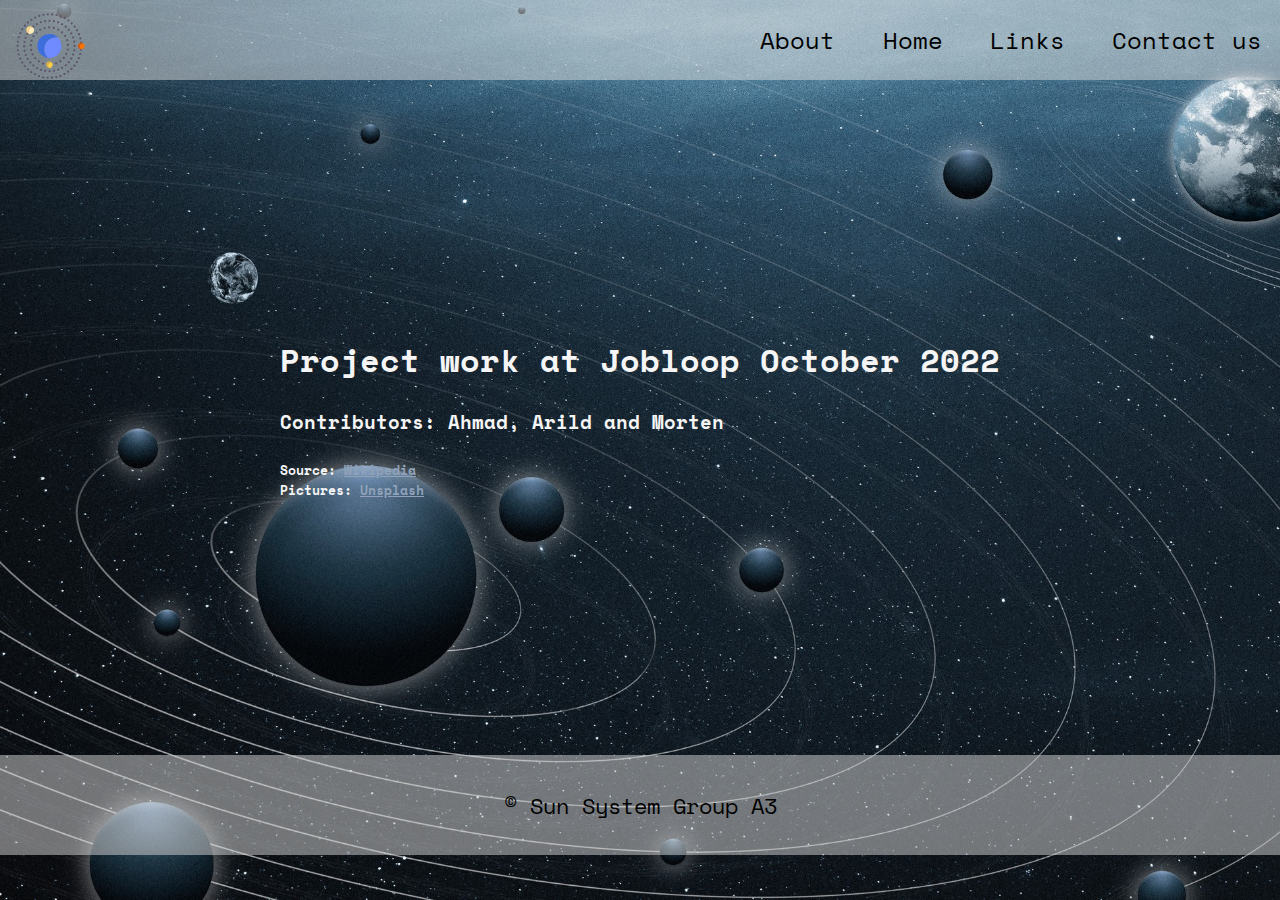
==== about.html @ d0b0fdf9 "Made about.data" ====
<!DOCTYPE html>
<html lang="en">
  <head>
    <meta charset="UTF-8" />
    <meta http-equiv="X-UA-Compatible" content="IE=edge" />
    <meta name="viewport" content="width=device-width, initial-scale=1.0" />
    <link rel="stylesheet" href="style.css" />
    <link rel="icon" type="image/x-icon" href="images/planetlogo.svg" />
    <title>Sun System</title>
  </head>
  <body>
    <header>
      <nav>
        <img src="images/planetlogo.svg" alt="Logo" class="logo" />
        <div class="links">
          <a href="./about.html" class="element">About</a>
          <a href="./index.html" class="element">Home</a>
          <div class="dropdown">
            <a href="" class="drop-btn" class="element">Links</a>
            <div class="dropdown-content">
              <a href="https://en.wikipedia.org/wiki/Solar_System">Wikipedia</a>
              <a href="https://solarsystem.nasa.gov/">Nasa</a>
              <a href="https://www.britannica.com/science/solar-system"
                >Britannica</a>
            </div>
          </div>
          <a href="./contact.html" class="element">Contact us</a>
        </div>
      </nav>
    </header>
    <!-- About information -->
    <main class="about">
        <section>
            <h1>Project work at Jobloop October 2022</h1><br>
            <h3>Contributors: Ahmad, Arild and Morten</h3><br>
            <h5>Source: <a href="https://en.wikipedia.org/wiki/Solar_System">Wikipedia</a></h2>
            <h5>Pictures: <a href="https://unsplash.com/">Unsplash</a></h2>
        </section>
    </main>
    <footer>
      <p>&copy; Sun System Group A3</p>
    </footer>
  </body>
</html>
---- style.css ----
@import url("https://fonts.googleapis.com/css2?family=Space+Mono:ital@1&display=swap");

*,
*::before,
*::after {
  box-sizing: border-box;
  margin: 0;
}

/* style */
body {
  height: 100vh;
  background-image: url("images/background.jpg");
  background-size: cover;
  background-repeat: no-repeat;
  font-family: "Space Mono", monospace;
}

.logo {
  width: 85px;
  height: 80px;
  padding-top: 12px;
}
nav {
  display: flex;
  justify-content: space-between;
  align-items: center;
  background-color: #d9d9d980;
  padding-left: 8px;
  padding-right: 18px;
  font-size: x-large;

  text-decoration: none;
}
a {
  text-decoration: none;
  color: inherit;
}
.links {
  display: flex;
  justify-content: space-between;
  width: 40%;
}
.element:hover {
  background-color: #d9d9d9;
}

/* Dropdown Button */
.dropbtn {
  background-color: #d9d9d9;

  border: hidden;
}
/* The container */
.dropdown {
  position: relative;
  display: inline-block;
}
/* the content is hidden by default*/
.dropdown-content {
  display: none;
  position: absolute;
  background-color: #d9d9d9;
  padding: 10px;
  box-shadow: 0px 8px 16px 0px rgba(0, 0, 0, 0.2);
  z-index: 1;
}

/* Change color of dropdown links on hover */
.dropdown-content a:hover {
  background-color: #564a59;
  color: white;
}

/* Show the dropdown menu on hover */
.dropdown:hover .dropdown-content {
  display: flex;
  flex-direction: column;
  gap: 10px;
}

/* Main page */

main {
  display: flex;
}

#main-page {
  width: 100%;
  height: 500px;
  text-align: center;

  background-color: #c5c6c780;

  border-radius: 20px;
  margin: 25px;
}

#main-page h1 {
  margin: 20px auto 10px;
}

#main-page img {
  height: 200px;
}

#main-page #planet-img {
  border-radius: 20px;
}

#desc {
  margin: 20px;
}

/* footer */
footer {
  display: flex;
  flex-direction: column;
  justify-content: center;
  align-items: center;
  height: 100px;
  background-color: #d9d9d980;
}

footer p {
  font-size: 1.4rem;
  padding: 5px;
}

/* Main menu */
.main-nav {
  width: 190px;
  background-color: #c5c6c780;
  border-radius: 20px;
  margin: 25px 0;
  margin-left: 15px;
}

.planets {
  display: flex;
  margin-left: 20px;
  height: 500px;
  flex-direction: column;
  justify-content: space-around;
}

.main-nav img {
  width: 50px;
  margin: 0px;
}

.main-nav span {
  margin-left: 20px;
  font-weight: bold;
  font-size: 20px;
  cursor: pointer;
}

.navn {
  height: 50px;
  width: 160px;
  display: flex;
  align-items: center;
}

.navn:hover > img {
  transform: scale(1.2);
}

.navn:hover {
  color: blue;
}

/* Contact form and about-info*/
.contact, .about {
  display: flex;
  justify-content: center;
  align-items: center;
  height: 75vh;
}

.about {
  color: whitesmoke
}

.about a {
  color: #8FA2B9;
  text-decoration: underline;
}

.contactContainer {
  display: flex;
  flex-direction: column;
  gap: 15px;
  padding: 15px;
  width: 50%;

  background-color: #d9d9d980;
  color: black;
  border-radius: 15px;
  box-shadow: 9px 9px 17px 4px rgba(0, 0, 0, 0.34);
}

#fullName {
  display: flex;
  gap: 15px;
}

.inputStyle {
  width: 100%;
  border-radius: 5px;
  border: none;
  padding: 10px;
  text-align: center;
}

#contactSubmit {
  margin: 0 auto;
  height: 50px;
  font-size: 1.2rem;
  font-weight: bold;
  border-radius: 5px;
  width: 50%;
  border: none;
  cursor: pointer;
}
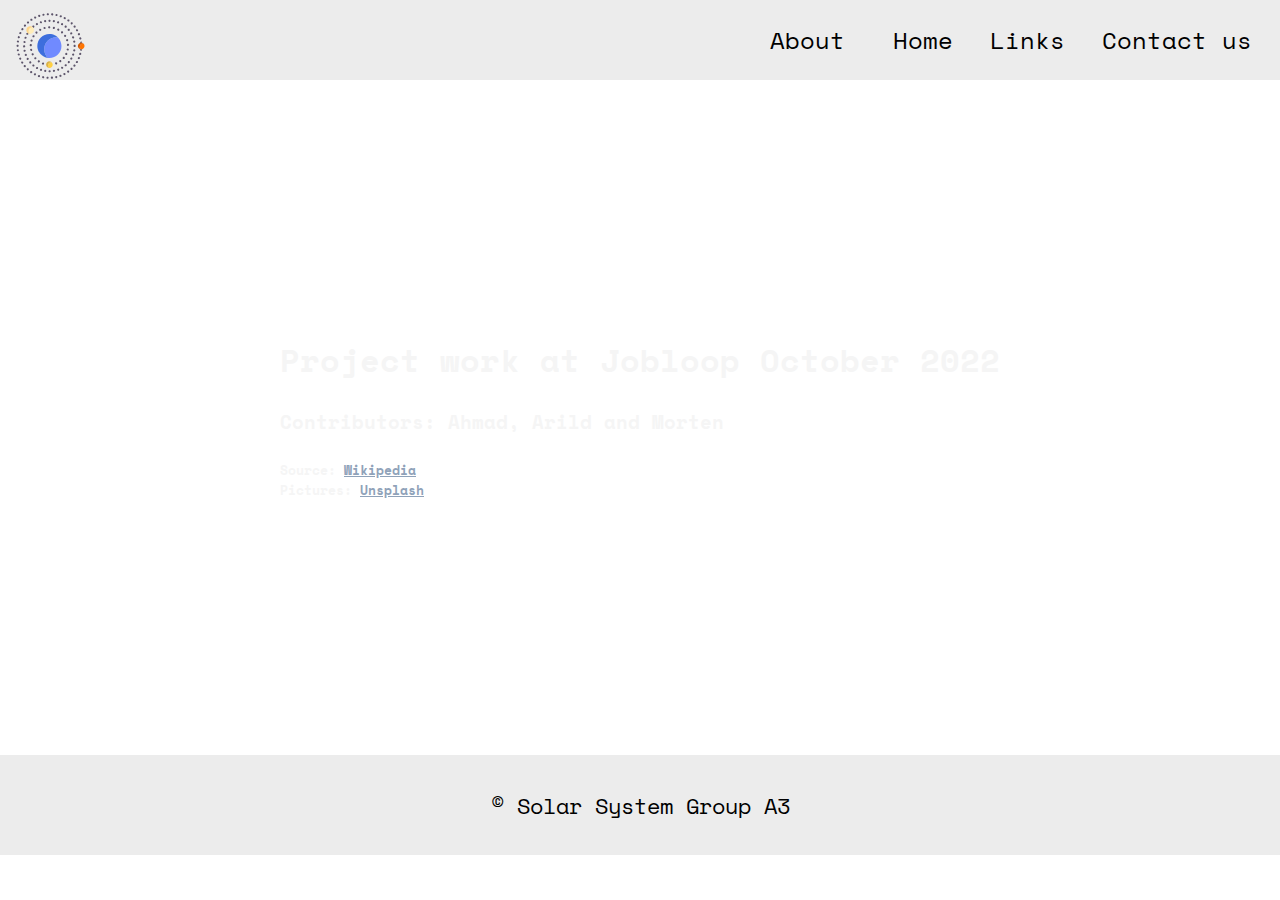
==== commit f8f89c7f: "Clean up in files and CSS" ====
--- a/about.html
+++ b/about.html
@@ -38,7 +38,7 @@
         </section>
     </main>
     <footer>
-      <p>&copy; Sun System Group A3</p>
+      <p>&copy; Solar System Group A3</p>
     </footer>
   </body>
 </html>
--- a/style.css
+++ b/style.css
@@ -16,11 +16,15 @@
   font-family: "Space Mono", monospace;
 }
 
+/* Top navigation bar */
+/* size of logo */
 .logo {
   width: 85px;
   height: 80px;
   padding-top: 12px;
 }
+
+/* Placement of top menu links */
 nav {
   display: flex;
   justify-content: space-between;
@@ -29,26 +33,36 @@
   padding-left: 8px;
   padding-right: 18px;
   font-size: x-large;
-
   text-decoration: none;
 }
+
+/* Styling of links in top menu */
 a {
   text-decoration: none;
   color: inherit;
 }
+
+/* Placement of links in top menu */
 .links {
   display: flex;
   justify-content: space-between;
   width: 40%;
 }
+
+/* Padding of links in top menu (not visible) */
+.element {
+  padding: 0 10px;
+}
+
+/* Hover effect on top menu links - change color of padding */
 .element:hover {
   background-color: #d9d9d9;
+  border-radius: 10px;
 }
 
 /* Dropdown Button */
 .dropbtn {
   background-color: #d9d9d9;
-
   border: hidden;
 }
 /* The container */
@@ -56,7 +70,8 @@
   position: relative;
   display: inline-block;
 }
-/* the content is hidden by default*/
+
+/* The content is hidden by default */
 .dropdown-content {
   display: none;
   position: absolute;
@@ -81,53 +96,42 @@
 
 /* Main page */
 
+/* Put main menu and article side by side */
 main {
   display: flex;
 }
 
+/* Background for main article */
 #main-page {
   width: 100%;
   height: 500px;
   text-align: center;
-
   background-color: #c5c6c780;
-
   border-radius: 20px;
   margin: 25px;
 }
 
+/* Margin of heading */
 #main-page h1 {
   margin: 20px auto 10px;
 }
 
+/* Size of main image */
 #main-page img {
   height: 200px;
 }
 
+/* Border radius of main image with all the planets */
 #main-page #planet-img {
   border-radius: 20px;
 }
 
+/* Margins of main article */
 #desc {
   margin: 20px;
 }
 
-/* footer */
-footer {
-  display: flex;
-  flex-direction: column;
-  justify-content: center;
-  align-items: center;
-  height: 100px;
-  background-color: #d9d9d980;
-}
-
-footer p {
-  font-size: 1.4rem;
-  padding: 5px;
-}
-
-/* Main menu */
+/* Main navigation menu */
 .main-nav {
   width: 190px;
   background-color: #c5c6c780;
@@ -136,6 +140,7 @@
   margin-left: 15px;
 }
 
+/* Vertical placement of planet icons */
 .planets {
   display: flex;
   margin-left: 20px;
@@ -144,11 +149,13 @@
   justify-content: space-around;
 }
 
+/* Size of planet icons */
 .main-nav img {
   width: 50px;
   margin: 0px;
 }
 
+/* Size and placement of menu text */
 .main-nav span {
   margin-left: 20px;
   font-weight: bold;
@@ -156,6 +163,7 @@
   cursor: pointer;
 }
 
+/* Vertical alignment of planet icon and text */
 .navn {
   height: 50px;
   width: 160px;
@@ -163,15 +171,18 @@
   align-items: center;
 }
 
+/* Enlarge picture when hover text area */
 .navn:hover > img {
   transform: scale(1.2);
 }
 
+/* Change color of text when hover text area */
 .navn:hover {
   color: blue;
 }
 
 /* Contact form and about-info*/
+/* Placement of text */
 .contact, .about {
   display: flex;
   justify-content: center;
@@ -179,33 +190,37 @@
   height: 75vh;
 }
 
+/* Text color for "About" text */
 .about {
   color: whitesmoke
 }
 
+/* Text color for links in about text */
 .about a {
   color: #8FA2B9;
   text-decoration: underline;
 }
 
+/* Apperance of contact form */
 .contactContainer {
   display: flex;
   flex-direction: column;
   gap: 15px;
   padding: 15px;
   width: 50%;
-
   background-color: #d9d9d980;
   color: black;
   border-radius: 15px;
   box-shadow: 9px 9px 17px 4px rgba(0, 0, 0, 0.34);
 }
 
+/* Distance between first name and last name */
 #fullName {
   display: flex;
   gap: 15px;
 }
 
+/* Apperance of the input cells */
 .inputStyle {
   width: 100%;
   border-radius: 5px;
@@ -214,6 +229,7 @@
   text-align: center;
 }
 
+/* Apperance of submit button */
 #contactSubmit {
   margin: 0 auto;
   height: 50px;
@@ -224,3 +240,19 @@
   border: none;
   cursor: pointer;
 }
+
+/* Footer */
+footer {
+  display: flex;
+  flex-direction: column;
+  justify-content: center;
+  align-items: center;
+  height: 100px;
+  background-color: #d9d9d980;
+}
+
+/* Footer text styling*/
+footer p {
+  font-size: 1.4rem;
+  padding: 5px;
+}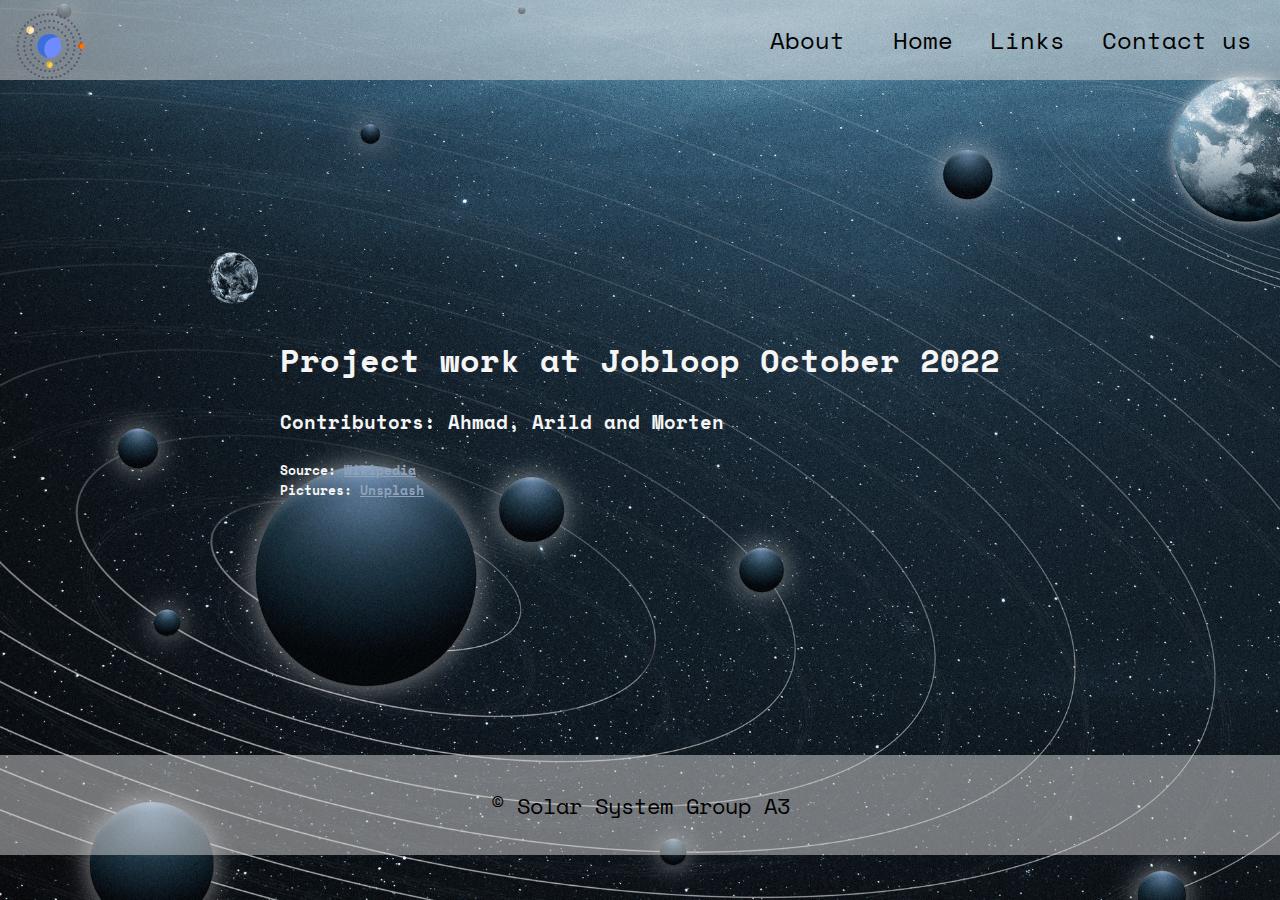
==== commit d8447616: "Solar" ====
--- a/about.html
+++ b/about.html
@@ -6,7 +6,7 @@
     <meta name="viewport" content="width=device-width, initial-scale=1.0" />
     <link rel="stylesheet" href="style.css" />
     <link rel="icon" type="image/x-icon" href="images/planetlogo.svg" />
-    <title>Sun System</title>
+    <title>Solar System</title>
   </head>
   <body>
     <header>
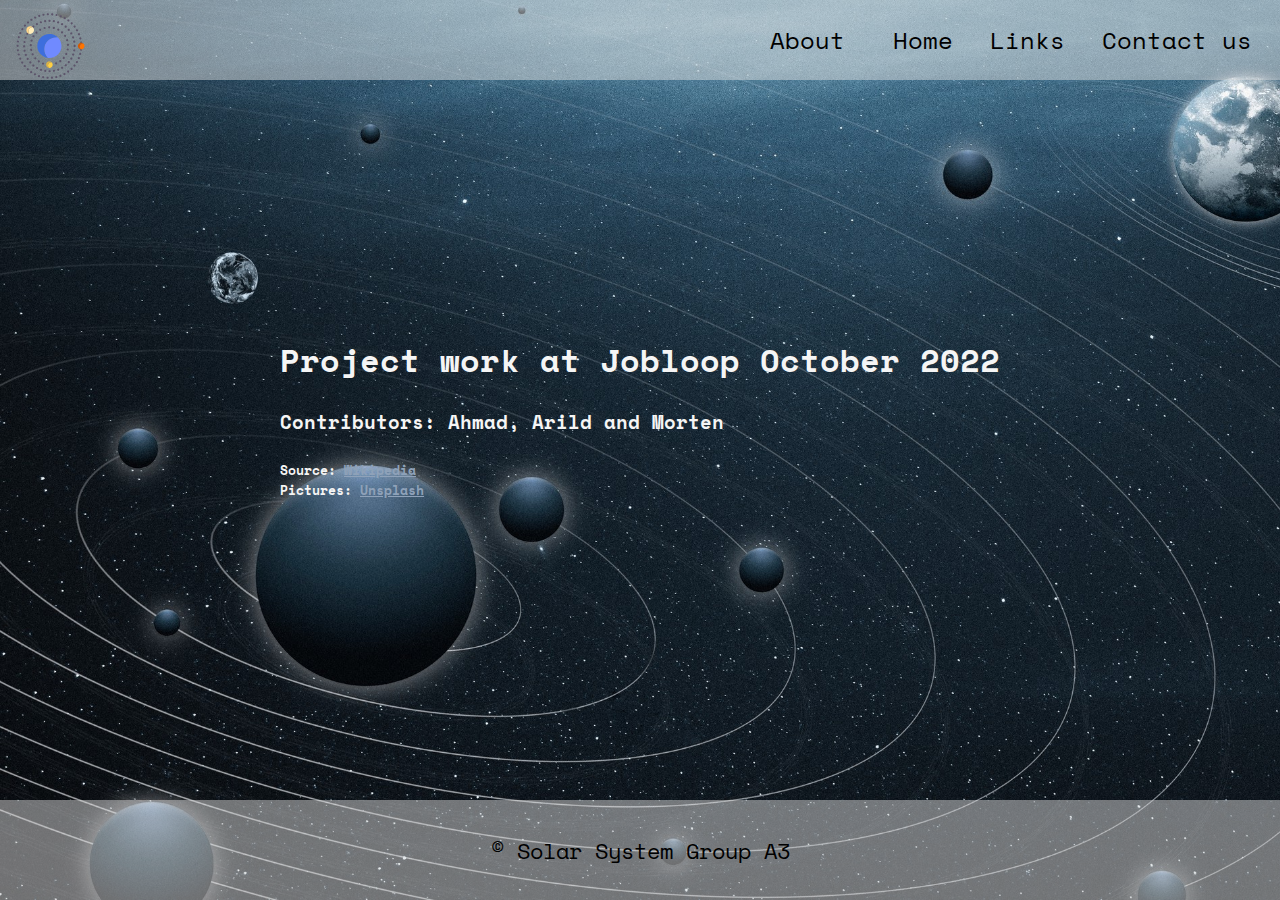
==== commit 45db30f2: "fixed some seo things" ====
--- a/about.html
+++ b/about.html
@@ -4,6 +4,7 @@
     <meta charset="UTF-8" />
     <meta http-equiv="X-UA-Compatible" content="IE=edge" />
     <meta name="viewport" content="width=device-width, initial-scale=1.0" />
+    <meta name="description" content="Project page for group a3">
     <link rel="stylesheet" href="style.css" />
     <link rel="icon" type="image/x-icon" href="images/planetlogo.svg" />
     <title>Solar System</title>
@@ -13,10 +14,10 @@
       <nav>
         <img src="images/planetlogo.svg" alt="Logo" class="logo" />
         <div class="links">
-          <a href="./about.html" class="element">About</a>
-          <a href="./index.html" class="element">Home</a>
+          <a href="about.html" class="element">About</a>
+          <a href="index.html" class="element">Home</a>
           <div class="dropdown">
-            <a href="" class="drop-btn" class="element">Links</a>
+            <a class="drop-btn" class="element">Links</a>
             <div class="dropdown-content">
               <a href="https://en.wikipedia.org/wiki/Solar_System">Wikipedia</a>
               <a href="https://solarsystem.nasa.gov/">Nasa</a>
@@ -24,7 +25,7 @@
                 >Britannica</a>
             </div>
           </div>
-          <a href="./contact.html" class="element">Contact us</a>
+          <a href="contact.html" class="element">Contact us</a>
         </div>
       </nav>
     </header>
--- a/style.css
+++ b/style.css
@@ -183,7 +183,8 @@
 
 /* Contact form and about-info*/
 /* Placement of text */
-.contact, .about {
+.contact,
+.about {
   display: flex;
   justify-content: center;
   align-items: center;
@@ -192,12 +193,12 @@
 
 /* Text color for "About" text */
 .about {
-  color: whitesmoke
+  color: whitesmoke;
 }
 
 /* Text color for links in about text */
 .about a {
-  color: #8FA2B9;
+  color: #8fa2b9;
   text-decoration: underline;
 }
 
@@ -243,6 +244,10 @@
 
 /* Footer */
 footer {
+  position: absolute;
+  right: 0;
+  bottom: 0;
+  left: 0;
   display: flex;
   flex-direction: column;
   justify-content: center;
@@ -255,4 +260,4 @@
 footer p {
   font-size: 1.4rem;
   padding: 5px;
-}+}
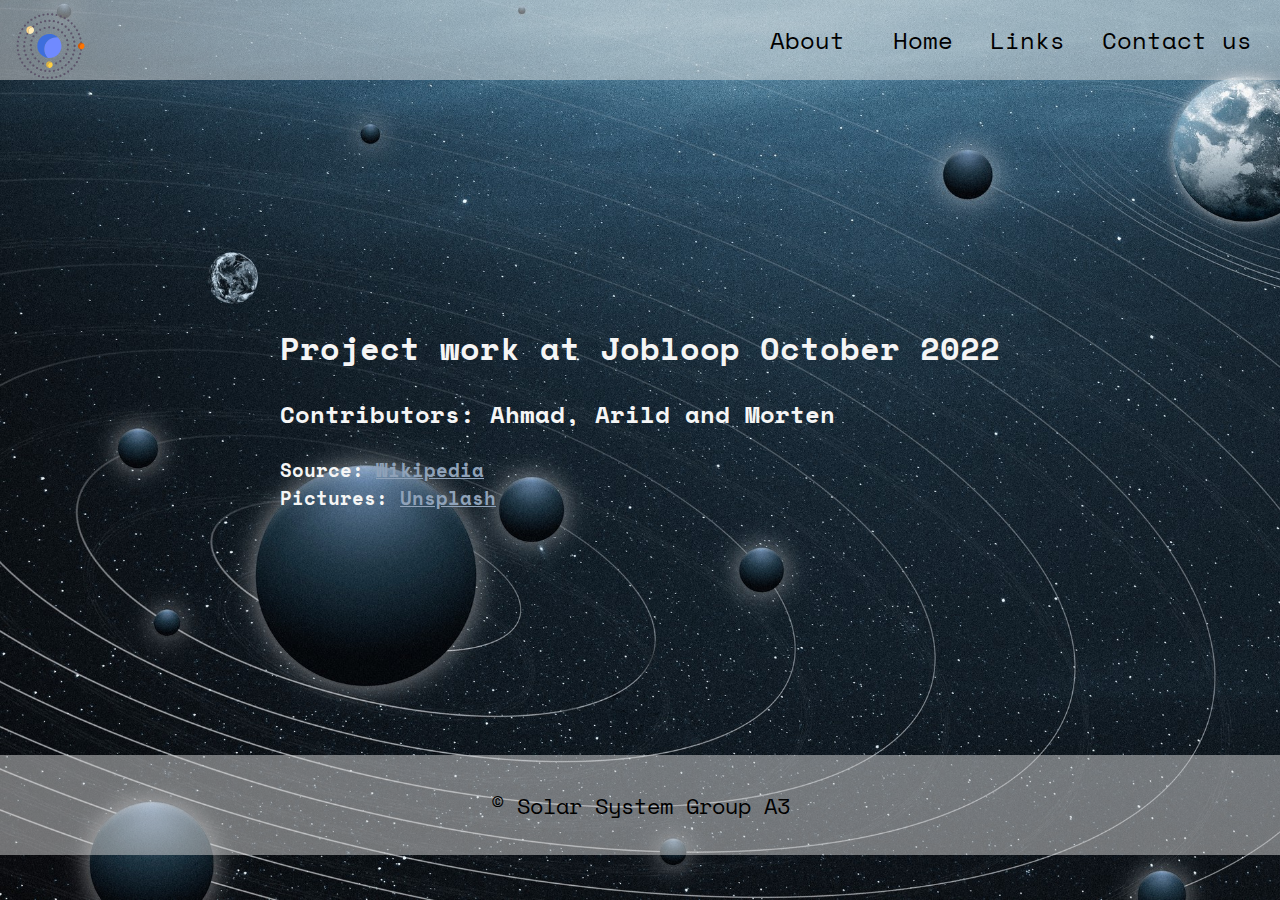
==== commit e7322883: "fixed some more seo and security issues regarding a tags. fixed main section css." ====
--- a/about.html
+++ b/about.html
@@ -4,7 +4,7 @@
     <meta charset="UTF-8" />
     <meta http-equiv="X-UA-Compatible" content="IE=edge" />
     <meta name="viewport" content="width=device-width, initial-scale=1.0" />
-    <meta name="description" content="Project page for group a3">
+    <meta name="description" content="Project page for group a3" />
     <link rel="stylesheet" href="style.css" />
     <link rel="icon" type="image/x-icon" href="images/planetlogo.svg" />
     <title>Solar System</title>
@@ -14,29 +14,51 @@
       <nav>
         <img src="images/planetlogo.svg" alt="Logo" class="logo" />
         <div class="links">
-          <a href="about.html" class="element">About</a>
-          <a href="index.html" class="element">Home</a>
+          <a href="about.html" target="_blank" rel="noopener" class="element"
+            >About</a
+          >
+          <a href="index.html" target="_blank" rel="noopener" class="element"
+            >Home</a
+          >
           <div class="dropdown">
             <a class="drop-btn" class="element">Links</a>
             <div class="dropdown-content">
               <a href="https://en.wikipedia.org/wiki/Solar_System">Wikipedia</a>
               <a href="https://solarsystem.nasa.gov/">Nasa</a>
               <a href="https://www.britannica.com/science/solar-system"
-                >Britannica</a>
+                >Britannica</a
+              >
             </div>
           </div>
-          <a href="contact.html" class="element">Contact us</a>
+          <a href="contact.html" target="_blank" rel="noopener" class="element"
+            >Contact us</a
+          >
         </div>
       </nav>
     </header>
     <!-- About information -->
     <main class="about">
-        <section>
-            <h1>Project work at Jobloop October 2022</h1><br>
-            <h3>Contributors: Ahmad, Arild and Morten</h3><br>
-            <h5>Source: <a href="https://en.wikipedia.org/wiki/Solar_System">Wikipedia</a></h2>
-            <h5>Pictures: <a href="https://unsplash.com/">Unsplash</a></h2>
-        </section>
+      <section>
+        <h1>Project work at Jobloop October 2022</h1>
+        <br />
+        <h2>Contributors: Ahmad, Arild and Morten</h2>
+        <br />
+        <h3>
+          Source:
+          <a
+            href="https://en.wikipedia.org/wiki/Solar_System"
+            target="_blank"
+            rel="noopener"
+            >Wikipedia</a
+          >
+        </h3>
+        <h3>
+          Pictures:
+          <a href="https://unsplash.com/" target="_blank" rel="noopener"
+            >Unsplash</a
+          >
+        </h3>
+      </section>
     </main>
     <footer>
       <p>&copy; Solar System Group A3</p>
--- a/style.css
+++ b/style.css
@@ -96,8 +96,15 @@
 
 /* Main page */
 
+main {
+  display: flex;
+  justify-content: center;
+  align-items: center;
+  height: 100%;
+}
+
 /* Put main menu and article side by side */
-main {
+#mainDiv {
   display: flex;
 }
 
@@ -244,10 +251,10 @@
 
 /* Footer */
 footer {
-  position: absolute;
+  /* position: absolute;
   right: 0;
   bottom: 0;
-  left: 0;
+  left: 0; */
   display: flex;
   flex-direction: column;
   justify-content: center;
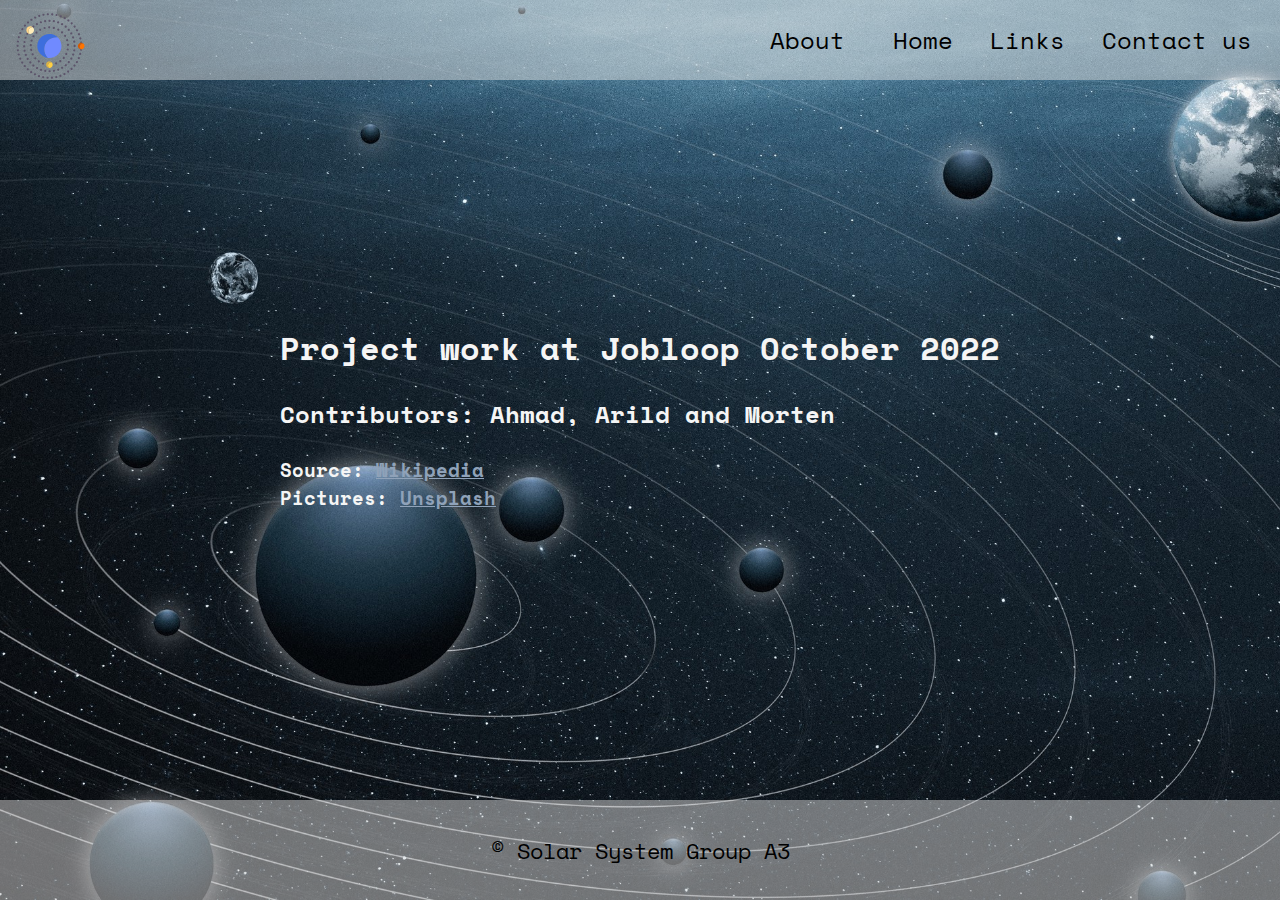
==== commit 2e8803b9: "update" ====
--- a/about.html
+++ b/about.html
@@ -14,25 +14,32 @@
       <nav>
         <img src="images/planetlogo.svg" alt="Logo" class="logo" />
         <div class="links">
-          <a href="about.html" target="_blank" rel="noopener" class="element"
-            >About</a
-          >
-          <a href="index.html" target="_blank" rel="noopener" class="element"
-            >Home</a
-          >
+          <a href="about.html" rel="noopener" class="element">About</a>
+          <a href="index.html" rel="noopener" class="element">Home</a>
           <div class="dropdown">
             <a class="drop-btn" class="element">Links</a>
             <div class="dropdown-content">
-              <a href="https://en.wikipedia.org/wiki/Solar_System">Wikipedia</a>
-              <a href="https://solarsystem.nasa.gov/">Nasa</a>
-              <a href="https://www.britannica.com/science/solar-system"
+              <a
+                href="https://en.wikipedia.org/wiki/Solar_System"
+                rel="noopener"
+                target="_blank"
+                >Wikipedia</a
+              >
+              <a
+                href="https://solarsystem.nasa.gov/"
+                rel="noopener"
+                target="_blank"
+                >Nasa</a
+              >
+              <a
+                href="https://www.britannica.com/science/solar-system"
+                rel="noopener"
+                target="_blank"
                 >Britannica</a
               >
             </div>
           </div>
-          <a href="contact.html" target="_blank" rel="noopener" class="element"
-            >Contact us</a
-          >
+          <a href="contact.html" rel="noopener" class="element">Contact us</a>
         </div>
       </nav>
     </header>
--- a/style.css
+++ b/style.css
@@ -251,10 +251,10 @@
 
 /* Footer */
 footer {
-  /* position: absolute;
+  position: absolute;
   right: 0;
   bottom: 0;
-  left: 0; */
+  left: 0;
   display: flex;
   flex-direction: column;
   justify-content: center;
